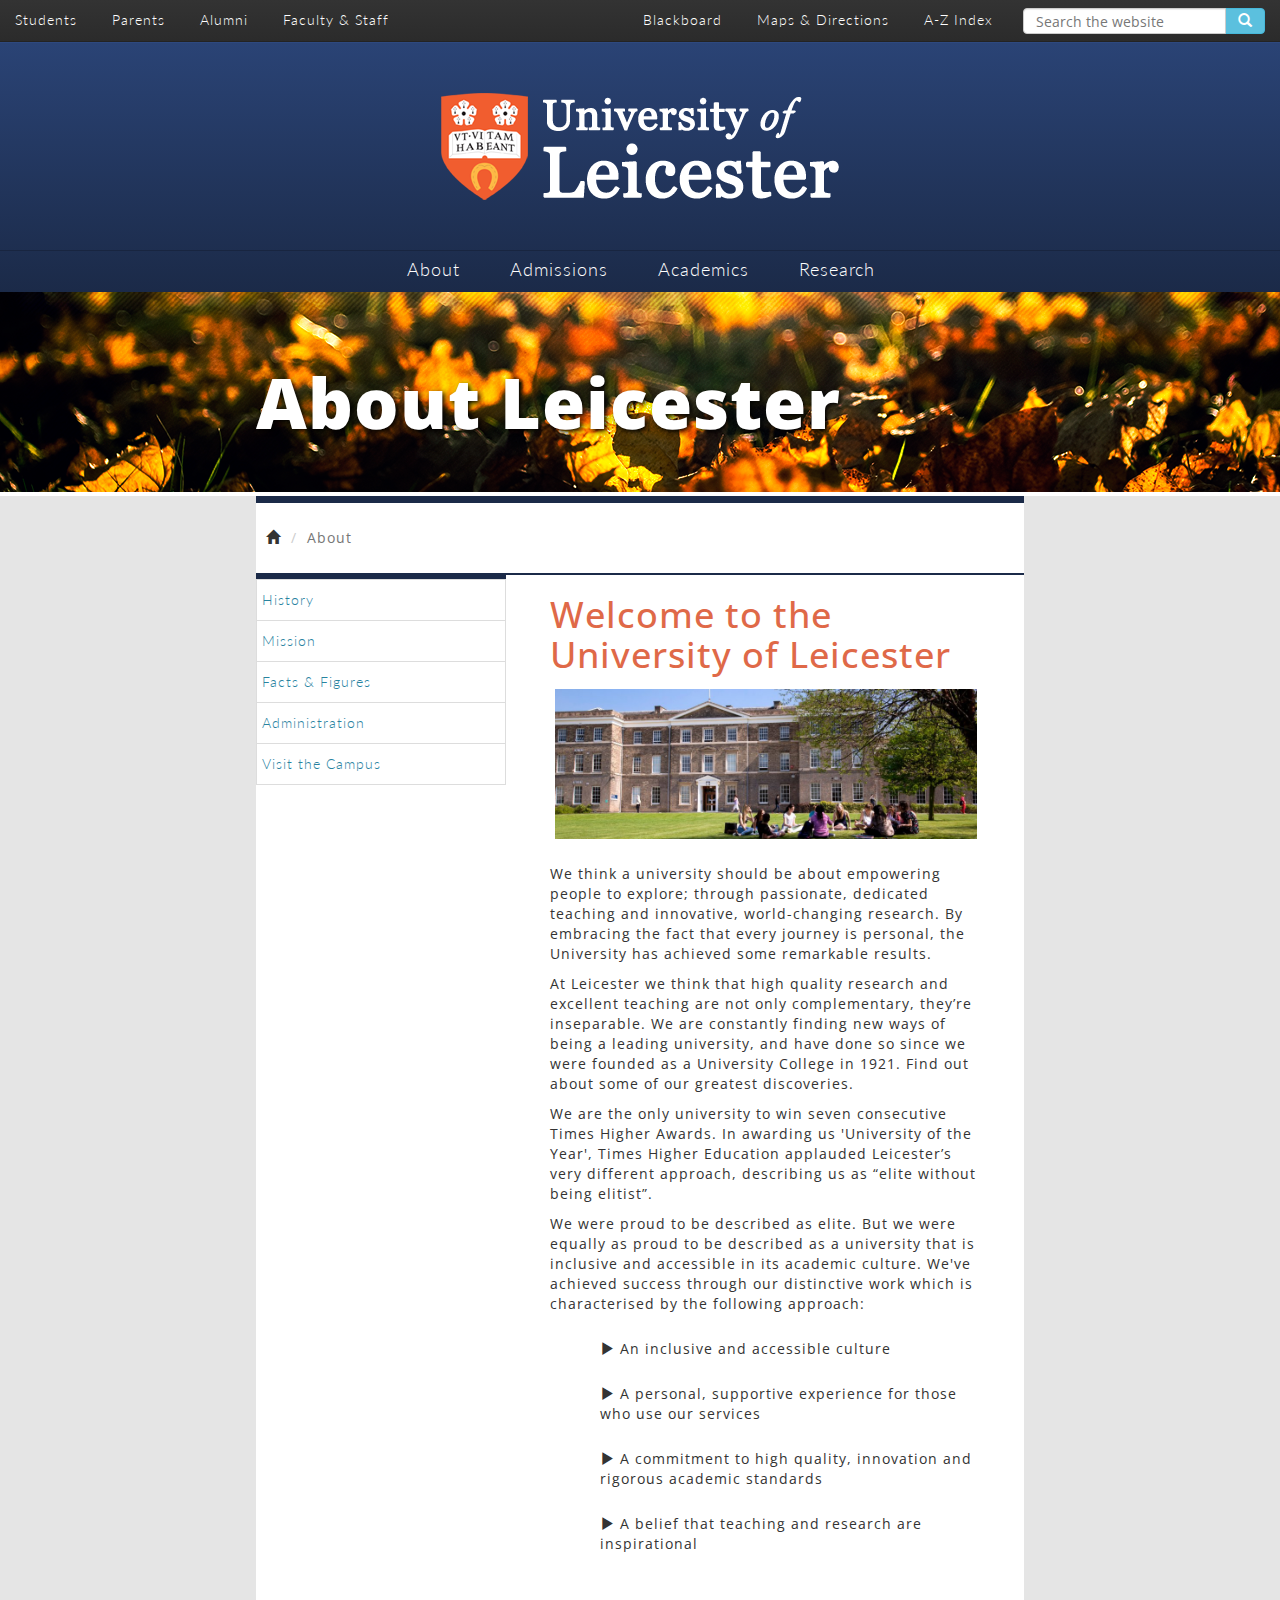
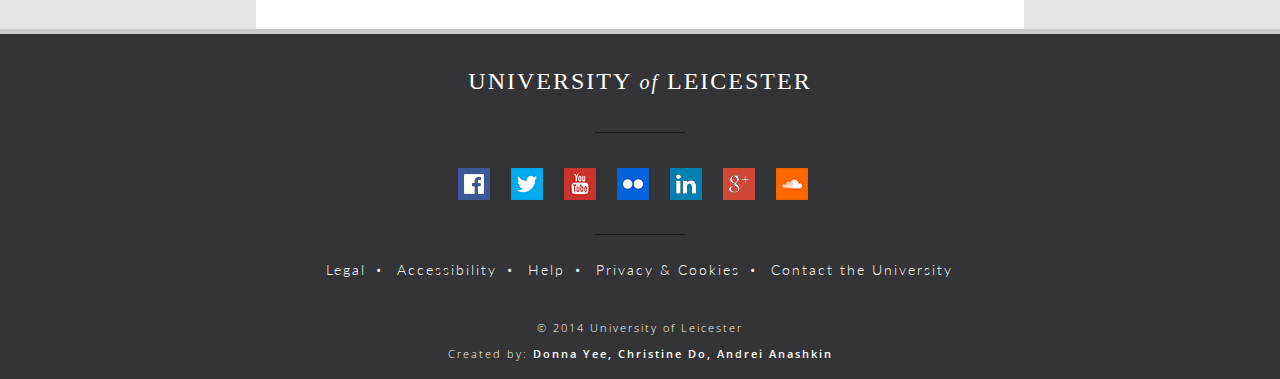
==== about.html @ 31a04ade "Initial Push of everything!" ====
<!DOCTYPE html>
<html>
    <head>
        <link type= "text/css" rel="stylesheet" href="css/main.css" />
        <link type= "text/css" rel="stylesheet" href="css/hovertab.css" />
        <link type= "text/css" rel="stylesheet" href="css/bootstrap.css" />
        
        <title>About | University of Leicester</title>
        <meta charset="utf-8">
        <meta name="author" content="Donna Yee, Christine Do, Andrei Anashkin">
        <meta name="description" content="A Redesign of the University of Leicester Site">
        
        <!-- fonts -->
        <link href='http://fonts.googleapis.com/css?family=Open+Sans:400,600,700,300%7CPontano+Sans' rel='stylesheet' type='text/css'>
        <link href='http://fonts.googleapis.com/css?family=Lato:300,400,700' rel='stylesheet' type='text/css'>
    </head>
    
    <body>
    <div id = "container">
        
        <!-- **************************  TOP NAVIGATION  ************************** -->
        <div id = "topNav">
            <div id = "userType">
                <a class = "utWords" href= "students.html">Students</a>
                <a class = "utWords" href= "#">Parents</a>
                <a class = "utWords" href= "#">Alumni</a>
                <a class = "utWords" href= "#">Faculty &amp; Staff</a>
            </div>
            <form action="#" class="navbar-form navbar-right">
               <div class="input-group">
                   <input type="Search" placeholder="Search the website" class="form-control" />
                   <div class="input-group-btn">
                       <button class="btn btn-info">
                       <span class="glyphicon glyphicon-search"></span>
                       </button>
                   </div>
               </div>
            </form>
            
            <div id = "otherLinks">
                <a class = "otWords" href="#">Blackboard</a>
                <a class = "otWords" href="#">Maps &amp; Directions</a>
                <a class = "otWords" href="#">A-Z Index</a>
            </div>
        </div>
        
        
        <!-- **************************  LOGO AND MAIN NAV  ************************** -->
        <div id = "logoContainer">
            <a href="index.html"><img id = "logo" src="img/logo.png" alt="x"></a><br>
                <div id="tabs">
	               <nav class="tabs">
		              <a class = "mainLinks" href= "about.html">About</a>
		              <div class="tabs-content">
                          <div class="tabsContainer">
                                <div class="col-sm-3">
                                    <img src="img/about.png" alt="x"></div>
                                <div class="leftText col-sm-4"> 
                                    We think a university should be about empowering people to explore; through passionate, dedicated teaching and innovative, world-changing research. By embracing the fact that every journey is personal, the University has achieved some remarkable results.
                                </div>
                                <div class="leftLinks col-sm-2">
                                    <a class="subLinks" href="#">History</a><br>
                                    <a class="subLinks" href="#">Mission</a><br>
                                    <a class="subLinks" href="#">Facts &amp; Figures</a><br>
                                    <a class="subLinks" href="#">Administration</a><br>
                                    <a class="subLinks" href="#">Visit the Campus</a><br>
                                </div>
                              </div>
                          </div> 

		              <a class = "mainLinks" href= "#">Admissions</a>
                  <div class="tabs-content">
                          <div class="tabsContainer">
                                <div class="col-sm-3">
                                    <img src="img/admissions.png" alt="x"></div>
                                <div class="leftText col-sm-4"> 
                                    We’re proud to be a fixture in the top 20 of all major national league tables and ranked in the top 2% of universities in the world by both the QS World University Rankings and THE World University Rankings. What this means for you is that by choosing Leicester you'll be choosing an experience that will make more of you - giving you the opportunity to get a high-quality degree here and a much better start out there.
                                </div>
                                <div class="leftLinks col-sm-2">
                                    <a class="subLinks" href="#">Prospective Undergraduates</a><br>
                                    <a class="subLinks" href="#">Graduate Programs</a><br>
                                    <a class="subLinks" href="#">International Students</a><br>
                                    <a class="subLinks" href="#">Summer Programs</a><br>
                                    <a class="subLinks" href="#">Financial Aid</a>
                                </div>
                              </div>
                          </div> 
		              <a class = "mainLinks" href= "academics.html">Academics</a>
                  <div class="tabs-content">
                          <div class="tabsContainer">
                                <div class="col-sm-3">
                                    <img src="img/academics.png" alt="x"></div>
                                <div class="leftText col-sm-4"> 
                                    At Leicester, we’re continually striving to use our academic expertise to increase our understanding of the world, so that we might change it for the better. And we’ve made many important discoveries along the way, from the technique of DNA fingerprinting, to unearthing a lost city from an ancient civilisation in Libya – an astonishing find that could re-write history.
                                </div>
                                <div class="leftLinks col-sm-2">
                                    <a class="subLinks" href="#">Academics Calendar</a><br>
                                    <a class="subLinks" href="#">Undergraduate Education</a><br>
                                    <a class="subLinks" href="#">Graduate Education</a><br>
                                    <a class="subLinks" href="#">Department and Programs</a><br>
                                </div>
                              </div>
                          </div> 
		              <a class = "mainLinks" href= "#">Research</a>
                  <div class="tabs-content">
                          <div class="tabsContainer">
                                <div class="col-sm-3">
                                    <img src="img/research.png" alt="x"></div>
                                <div class="leftText col-sm-4"> 
                                    The University's research plays an important role in a changing world. From the invention of genetic fingerprinting, pioneering space explorations through to our search for King Richard III - our work is world leading and impactful.
                                </div>
                                <div class="leftLinks col-sm-4">
                                    <a class="subLinks" href="#">Current Research</a><br>
                                    <a href="#">Departmental Research</a><br>
                                    <a class="subLinks" href="#">Research With Us</a><br>
                                    <a class="subLinks" href="#">Institutes &amp; Centers</a><br>
                                    <a class="subLinks" href="#">Global Challenges</a><br>
                                    <a class="subLinks" href="#">Innovation</a>
                                </div>
                            </div>
                        </div>
	               </nav>
                </div>
            </div>
		
		<!-- **************************** About ************************************ -->
        <div id="aboutHeader"></div> 
        <h1 class="secTitle">About Leicester</h1>
        <div class="secContainerbg">
		<div class="secContainer">
			<ol class="breadcrumb">
				<li>
				<a href="index.html"><span class="glyphicon glyphicon-home" aria-hidden="true"></span></a>
				</li>
				<li class="active">About</li>
			</ol>
			<hr class="style-one">
			<div class="list-group">
				<a href="#" class="list-group-item">History</a>
				<a href="#" class="list-group-item">Mission</a>
				<a href="#" class="list-group-item" id="right">Facts &amp; Figures</a>
				<a href="#" class="list-group-item">Administration</a>
				<a href="#" class="list-group-item">Visit the Campus</a>
			</div>
			<div class="subMain">
				<h1>Welcome to the University of Leicester</h1>
				<img src="img/aboutImg.jpg" alt="x"/><br><br>
                
                <p>We think a university should be about empowering people to explore; through passionate, dedicated teaching and innovative, world-changing research. By embracing the fact that every journey is personal, the University has achieved some remarkable results.</p>

                <p>At Leicester we think that high quality research and excellent teaching are not only complementary, they’re inseparable. We are constantly finding new ways of being a leading university, and have done so since we were founded as a University College in 1921. Find out about some of our greatest discoveries.</p>

                <p>We are the only university to win seven consecutive Times Higher Awards. In awarding us 'University of the Year', Times Higher Education applauded Leicester’s very different approach, describing us as “elite without being elitist”. </p>

                <p>We were proud to be described as elite. But we were equally as proud to be described as a university that is inclusive and accessible in its academic culture. We've achieved success through our distinctive work which is characterised by the following approach:</p>
                <div class="list">
                    <ul>
                        <li class="spacing"><span class="glyphicon glyphicon-play"></span> An inclusive and accessible culture</li>
                        <li class="spacing"><span class="glyphicon glyphicon-play"></span> A personal, supportive experience for those who use our services</li>
                        <li class="spacing"><span class="glyphicon glyphicon-play"></span> A commitment to high quality, innovation and rigorous academic standards</li>
                        <li class="spacing"><span class="glyphicon glyphicon-play"></span> A belief that teaching and research are inspirational</li>
                    </ul>
                </div>
			</div>
		</div>
        </div>
        <!-- **************************  FOOTER  ************************** -->
        <div id = "footer">
            <p class="footerText">University <span class="footerText">of</span> Leicester</p>
            <p></p><br>
            <p class=border></p>
            <br><br>
            <a href="#"><img src="img/social/facebook.png" class="social" alt="x"></a>
            <a href="#"><img src="img/social/twitter.png" class="social" alt="x"></a>
            <a href="#"><img src="img/social/youtube.png" class="social" alt="x"></a>
            <a href="#"><img src="img/social/flickr.png" class="social" alt="x"></a>
            <a href="#"><img src="img/social/linkedin.png" class="social" alt="x"></a>
            <a href="#"><img src="img/social/googleplus.png" class="social" alt="x"></a>
            <a href="#"><img src="img/social/soundcloud.png" class="social" alt="x"></a>
            <p></p><br>
            <p class="border"></p>
            <p></p>
            <a href="#" class="footerlinks">Legal</a>&bullet;
            <a href="#" class="footerlinks">Accessibility</a>&bullet;
            <a href="#" class="footerlinks">Help</a>&bullet;
            <a href="#" class="footerlinks">Privacy &amp; Cookies</a>&bullet;
            <a href="#" class="footerlinks">Contact the University</a>
            <br><br>
            <p id = "copyright">&copy; 2014 University of Leicester</p>
            <p id="createtext">Created by: <span class="createtext">Donna Yee, Christine Do, Andrei Anashkin</span></p>
        </div>
	</div>
	</body>
</html>
---- css/main.css ----
/********************************** Global ***********************************/

body{
    background-color: #000;
    margin: 0px;
    height: 100%;
    width: 100%;
    font-family: 'Open Sans', Helvetica, sans-serif;
}

#container{
    height: inherit;
    width: inherit;
    letter-spacing: 1px;
}

a{
    text-decoration: none;
    font-family: 'Lato', 'Open Sans', Helvetica, sans-serif;
    -webkit-transition: all .2s ease-in-out;
    -moz-transition: all .2s ease-in-out;
    -o-transition: all .2s ease-in-out;
    transition: all .2s ease-in-out;
}

.clear{
    clear: both;
}

h3{
    padding-bottom: 10px;
    border-bottom: 5px solid #1B2A48;
}

ul{
    list-style: none;
    padding-left: 0;
}

.spacing{
    margin-top: 25px;
    margin-bottom: 25px;
}

/****************************** Top Navigation ****************************/

#topNav{
    position: relative;
    width: 100%;
    margin: 0px auto;
    height: 42px;
    background-color: #595850;
    background-image: linear-gradient(#333 0%, #2B2B2B 100%);
    border-bottom: 1px solid #232323;
}

#userType{
    vertical-align: middle;
    padding-top: 10px;
    float: left;
}

#otherLinks{
    vertical-align: middle;
    padding-top: 10px;
    float: right;
}

.searchText{
    margin-top: 5px;
    border-top-left-radius: 5px;
    border-bottom-left-radius: 5px;
    position: relative;
    float: right;
}

.searchButton{
    margin-top: 5px;
    position: relative;
    border: 2px solid #207cca;
    border-top-right-radius: 5px;
    border-bottom-right-radius: 5px;
    background-color: #207cca;
    color: #fafafa;
    font-weight: bold;
    float: right;
    margin-right: 20px;
}

.searchButton:hover{
    background-color: #5895c9;
    border-color: #5895c9;
}

.utWords, .otWords{
    color: #fff;
    font-weight: 300;
    padding-right: 15px;
    padding-left: 15px;
    font-size: 14px;
    font-family: 'Lato', 'Open Sans', Helvetica, sans-serif;
}

a.utWords:link, a.otWords:link{
    color: #fff;
}

a.utWords:visited, a.otWords:visited{
    color: #fff;
}

a.utWords:hover, a.otWords:hover{
    text-decoration: none;
    color: #0DA2DA;
}
/****************************** Logo & Main Nav ****************************/

#logoContainer{
    position: relative;
    width: inherit;
    height: 250px;
    text-align: center;
    background-color: #1B2A48;
    background-image: linear-gradient(#2a4375 0%, #1B2A48 100%);
    border-top: 1px solid #2E497F;
}

#logo{
    padding-top: 50px;
    padding-bottom: 50px;
}

#mainNav{
    position: absolute;
    text-align: center;
    width: inherit;
}

.mainLinks{
    color: #fff;
    font-weight: 300;
    padding-right: 25px;
    padding-left: 25px;
    font-size: 18px;
    font-family: 'Lato', 'Open Sans', Helvetica, sans-serif;
    padding-bottom: 15px;
    margin: 0;
	margin-left: -2px;
	margin-right: -3px;
}

a.mainLinks:link{
    color: #fff;
}

a.mainLinks:visited{
    color: #fff;
}

a.mainLinks:hover{
    text-decoration: none;
    color: #0DA2DA;
}

/****************************** Title Image ***********************************/

#carouselContainer{
    position: relative;
    width: inherit;
    background-size: contain;
    background-color: #ccc;
}

.verticalCenterTitle{
    margin-right: -15px;
    margin-left: -15px;
    position: relative;
    top: 20%;
}


/********************************** News Home *********************************/

#news{
    padding-top: 40px;
    padding-bottom: 40px;
    position: relative;
    width: 100%;
    background-image: url(../img/newsimg3.png);
    background-attachment: fixed;
    background-repeat: round;
    background-size: contain;
}

.textContainer{
    margin-left: 10%;
    margin-right: 10%;
}

.title{
    font-size: 24px;
    font-family: 'Open Sans', Helvetica, sans-serif;
    font-weight: 600;
    color: #fff;
    background-color: #DF6948;
    padding-right: 25px;
    padding-left: 21.5%;
    margin-right: 10px;
    box-shadow: 1px 1px 5px #333;
}

.newsDesc{
    min-height: 250px;
    background-color: #fff;
    padding: 10px 10px 10px 10px;
}

.newsImg{
    width: 100%;
}

.moreHeadlines{
    background-color: #fff;
    min-height: 605px;
    background-size: contain;
    padding: 10px 10px 10px 10px;
    box-shadow: 1px 1px 5px #333;
}

.readMore{
    overflow: hidden;
    background-color: #fff;
    width: 100%;
    padding: 10px 10px 10px 10px;
}

span.moreHeadlines{
    overflow: hidden;
    background-color: #fff;
    width: 100%;
    padding: 0px 0px 0px 0px;
    float: right;
}

a.Headlines {
    text-decoration: none;
    font-family: 'Lato', 'Open Sans', Helvetica, sans-serif;
    font-weight: 300;
    -webkit-transition: all .3s ease-in-out;
    -moz-transition: all .3s ease-in-out;
    -o-transition: all .3s ease-in-out;
    transition: all .3s ease-in-out;
    color: #0DA2DA;
}

a.Headlines:visited {
    text-decoration: none;
    color: #0DA2DA;
}

a.Headlines:hover {
    text-decoration: none;
    color: red;
}

div.dropshadow {
    box-shadow: 1px 1px 5px #333;
}

/****************************** Events Home *******************************/

#event{
    padding-top: 40px;
    padding-bottom: 40px;
    position: relative;
    background-size: contain;
    height: 397px;
    background-color: #F5FCFF;
    width: 100%;
    border-top: 5px solid #c9c9c9;
}

#eventsTitle{
    font-size: 24px;
    font-family: 'Open Sans', Helvetica, sans-serif;
    font-weight: 600;
    color: #fff;
    background-color: #DF6948;
    padding-right: 30px;
    padding-left: 20%;
    margin-right: 10px;
    box-shadow: 1px 1px 5px #b0b0b0;
}

.eventsSub{
  
  padding-left: 15px;
    font-size: 13px;
    font-weight: 300;
    font-family: 'Lato', 'Open Sans', Helvetica, sans-serif;
    display: inline-block;
    color: #0DA2DA;
    border-left: 2px solid #0DA2DA;
}

.theDate{
    float: left;
    padding-bottom: 50px;
    margin-top: 2%;
    padding-right: 10px;
}

.month{
    font-size: 21px;
    font-family: 'Open Sans', Helvetica, sans-serif;
    font-weight: 300;
    color: #fff;
    background-color: #5bc0de;
    border: none;
    border-top-right-radius: 10px;
    border-top-left-radius: 10px;
    display: inline-block;
    text-align: center;
    width: 75px;
}

.date{
    font-size: 21px;
    font-family: 'Open Sans', Helvetica, sans-serif;
    font-weight: 300;
    color: #fff;
    background-color: #1B2A48;
    padding-top: 5px;
    padding-bottom: 5px;
    border: none;
    border-bottom-right-radius: 10px;
    border-bottom-left-radius: 10px;
    display: inline-block;
    text-align: center;
    width: 75px;
}

.events {
    display: block;
    background-color: #e5e5e5;
    border-radius: 5px;
    width: 350px;
    height: 100px;
    padding: 10px;
    vertical-align: middle;
    font-size: 14px;
    box-shadow: 1px 1px 5px #c9c9c9;
}

a.events {
    text-decoration: none;
    font-family: 'Lato', 'Open Sans', Helvetica, sans-serif;
    font-weight: 300;
    -webkit-transition: all .3s ease-in-out;
    -moz-transition: all .3s ease-in-out;
    -o-transition: all .3s ease-in-out;
    transition: all .3s ease-in-out;
    color: #0DA2DA;
}

.events a:visited {
    text-decoration: none;
    color: #0DA2DA;
}

a.events:hover {
    text-decoration: none;
    background-color: #FFAB91;
    color: #fff;
}

span.eventsHeader {
    font-weight: 600;
    font-size: 18px;
    border-bottom: 2px solid #FF9F80;
}


span.glyphiconStyle {
    font-size: 10px;
    color: #666;
}

/********************************** Footer ************************************/

#footer{
    position: relative;
    width: 100%;
    height: 350px;
    background-image: url(../img/footerimg.png);
    background-position: bottom;
    background-attachment: fixed;
    background-repeat: no-repeat;
    background-size: auto;
    background-color: #343436;
    border-top: 5px solid #c9c9c9;
    margin: 0 auto;
    color: white; 
    text-align: center;
    letter-spacing: 2px;
}

.social {
    padding-right: 15px;
    opacity: 1;
    filter: none;
    -webkit-filter: grayscale(0%);
    -webkit-transition: all .4s ease-in-out;
    -moz-transition: all .4s ease-in-out;
    -o-transition: all .4s ease-in-out;
    transition: all .4s ease-in-out;
}

.social:hover {
    opacity: .5;
    filter: gray;
    -webkit-filter: grayscale(100%);
}

.footerlinks {
    padding-left: 8px;
    padding-right: 10px;
    padding-bottom: 13px;
    font-size: 14px;
    font-weight: 300;
}

a.footerlinks:link {
    text-decoration: none;
    font-family: 'Lato', 'Open Sans', Helvetica, sans-serif;
    color: #fff;
}

a.footerlinks:visited {
    text-decoration: none;
    color: #fff;
}
a.footerlinks:hover {
    text-decoration: none;
    color: #0DA2DA;
}

.footerText {
    font-family: georgia;
    font-weight: 300;
    font-size: 24px;
    text-transform: uppercase;
    padding-top: 30px;
}

span.footerText {
    text-transform: lowercase;
    font-style: italic;
    font-size: 20px;
    font-weight: 400;
}

.border {
    content: "";
    display: inline-block;
    width: 90px;
    border-bottom: 1px solid rgba(0,0,0,.5);
}

#copyright{
    padding-top: 20px;
    font-size: 11px;
    font-weight: 300;
}

#createtext {
    font-size: 11px;
    padding-bottom: 5px;
    font-family: 'Open Sans', "Helvetica Neue", helvetica, sans-serif;
    font-weight: 300;
}

span.createtext {
    font-weight: 600;
}

/*************************** Secondary Page ***********************************/

#aboutHeader{
	height: 200px;
	width: 100%;
    background-image: url(../img/aboutHeader.png);
    background-size: cover;
    background-repeat: no-repeat;
}

#academicsHeader{
    height: 200px;
	width: 100%;
    background-image: url(../img/academicsHeader.png);
    background-size: cover;
    
    background-repeat: no-repeat;
}

#studentsHeader{
    height: 200px;
	width: 100%;
    background-image: url(../img/studentHeader.png);
    background-size: cover;
    background-repeat: no-repeat;
}

#studentLifeHeader{
    height: 200px;
	width: 100%;
    background-image: url(../img/studentlifeHeader.png);
    background-size: cover;
    background-repeat: no-repeat;
}

#housingHeader{
    height: 200px;
	width: 100%;
    background-image: url(../img/housingHeader.png);
    background-size: cover;
    background-repeat: no-repeat;
}

.secContainerbg {
    background-color: #e5e5e5;
}

.secContainer {
    position: relative;
	margin-left: 20%;
	margin-right: 20%;
    height: inherit;
	max-width: 1200px;
    overflow: hidden;
    background-color: #fff;
    border-top: 7px solid #1B2A48;
}

.secTitle {
	font-size: 70px;
    margin-left: 20%;
    margin-right: 20%;
	margin-top: -10%;
	margin-bottom: 55px;
    font-family: 'Open Sans', 'Helvetica Neue', Helvetica, sans-serif;
    font-weight: 800;
    text-shadow: 2px 2px 5px #000;
    color: #FFF;
}
	
hr.style-one {
	margin-bottom: 0;
	margin-top: -20px;
    border: 0;
    height: 2px;
    background-color: #1B2A48;
}
    
.subMain {
    clear: right;
    margin-left: 21em;
    margin-right: 3em;
    padding-bottom: 50px;
}

.subMain h1{
    color: #DF6948;
}

.subMain img {
	width: 100%;
    padding: 5px;
}

.list{
    margin-left: 50px;
}

.subItem{
    color: #333;
    background-color: #efefef;
    text-decoration: none;
    position: relative;
    display: block;
    padding: 10px 5px 10px 50px;
    margin-bottom: -1px;
    width: 250px;
    border: 1px solid #ddd;
    font-size: 16px;
    font-family: 'Lato', 'Open Sans', Helvetica, sans-serif;
}

a.subItem:link, a.subItem:visited{
}

a.subItem:hover{
    color: #fff;
    background-color: #5bc0de;
    text-decoration: none;
    position: relative;
    display: block;
    padding: 10px 5px;
    margin-bottom: -1px;
    width: 250px;
    border: 1px solid #ddd;
    font-size: 16px;
    font-family: 'Lato', 'Open Sans', Helvetica, sans-serif;
}

#activeLink{
    color: #fff;
    background-color: #df6948;
    text-decoration: none;
    position: relative;
    display: block;
    padding: 10px 5px;
    margin-bottom: -1px;
    width: 250px;
    border: 1px solid #ddd;
    font-size: 16px;
    font-family: 'Lato', 'Open Sans', Helvetica, sans-serif;
}

a.activeLink:link, a.activeLink:visited, a.activeLink:hover{
}

#subLink{
    padding-left: 50px;
    color: #333;
    text-decoration: none;
    font-weight: bold;
    position: relative;
    display: block;
    margin-bottom: -1px;
    width: 250px;
    border: 1px solid #ddd;
    font-size: 16px;
    font-family: 'Lato', 'Open Sans', Helvetica, sans-serif;
}

a.subLink:link, a.subLink:visited, a.subLink:hover{
    background-color: #efefef;
}
---- css/hovertab.css ----
#tabs {
    vertical-align: bottom;
    height: 300px;
    position: relative;
	overflow: hidden;
    line-height: 260%;
}

.tabs-content {
    height: 262px;
    width: 100%;
    background-color: #fff;
	overflow: hidden;
	position: absolute;
	bottom: 0;
	display: none;
}

.tabs {
    border-top: 1px solid #182540;
	overflow: hidden;
}

.tabs a {
    text-align: center;
	position: relative;
	overflow: hidden;
    -webkit-transition: all .4s ease-in-out;
    -moz-transition: all .4s ease-in-out;
    -o-transition: all .4s ease-in-out;
    transition: all .4s ease-in-out;
}

.tabs a:after {
	position: absolute;
	top: 0;
	left: 10px;
	width: 21px; 
	text-align: center; 
	margin: 10px 10px 5px 0; 
	color: #ffffff;
}

.tabs a:hover{
    background-color: #fff;
    color: #DF6948;
}

.tabs a:hover + .tabs-content {
	display: block;
    z-index: 5000;
}

.tabs-content:hover{
    display: block;
    z-index: 5000;
}

.tabsContainer{
    padding-top: 20px;
    margin-left: 17%;
    margin-right: -20%;
    height: inherit;
}

/*
.bottomCrumb{
    position: absolute;
    width: inherit;
    bottom: 0;
    height: 35px;
    background-color: #555;
}
.crumb{
    color: #fff;
    font-weight: bold;
    font-size: 2em;
}
*/

.leftText {
    font-family: 'Open Sans', 'Helvetica Neue', Helvetica, sans-serif;
    font-weight: 400;
    line-height: 150%;
    color: #333;
}

.leftLinks{
    font-size: 16px;
    height: inherit;
    text-align: left;
}

.leftLinks a {
    text-decoration: none;
    font-family: 'Lato', 'Open Sans', 'Helvetica Neue', Helvetica, sans-serif;
    -webkit-transition: all .4s ease-in-out;
    -moz-transition: all .4s ease-in-out;
    -o-transition: all .4s ease-in-out;
    transition: all .4s ease-in-out;
}

.leftLinks a:link {
    color: #DF6948;
    text-decoration: none;
}

.leftLinks a:visited {
    color: #DF6948;
    text-decoration: none;
}

.leftLinks a:hover {
    color: #0DA2DA;
    text-decoration: none;
}
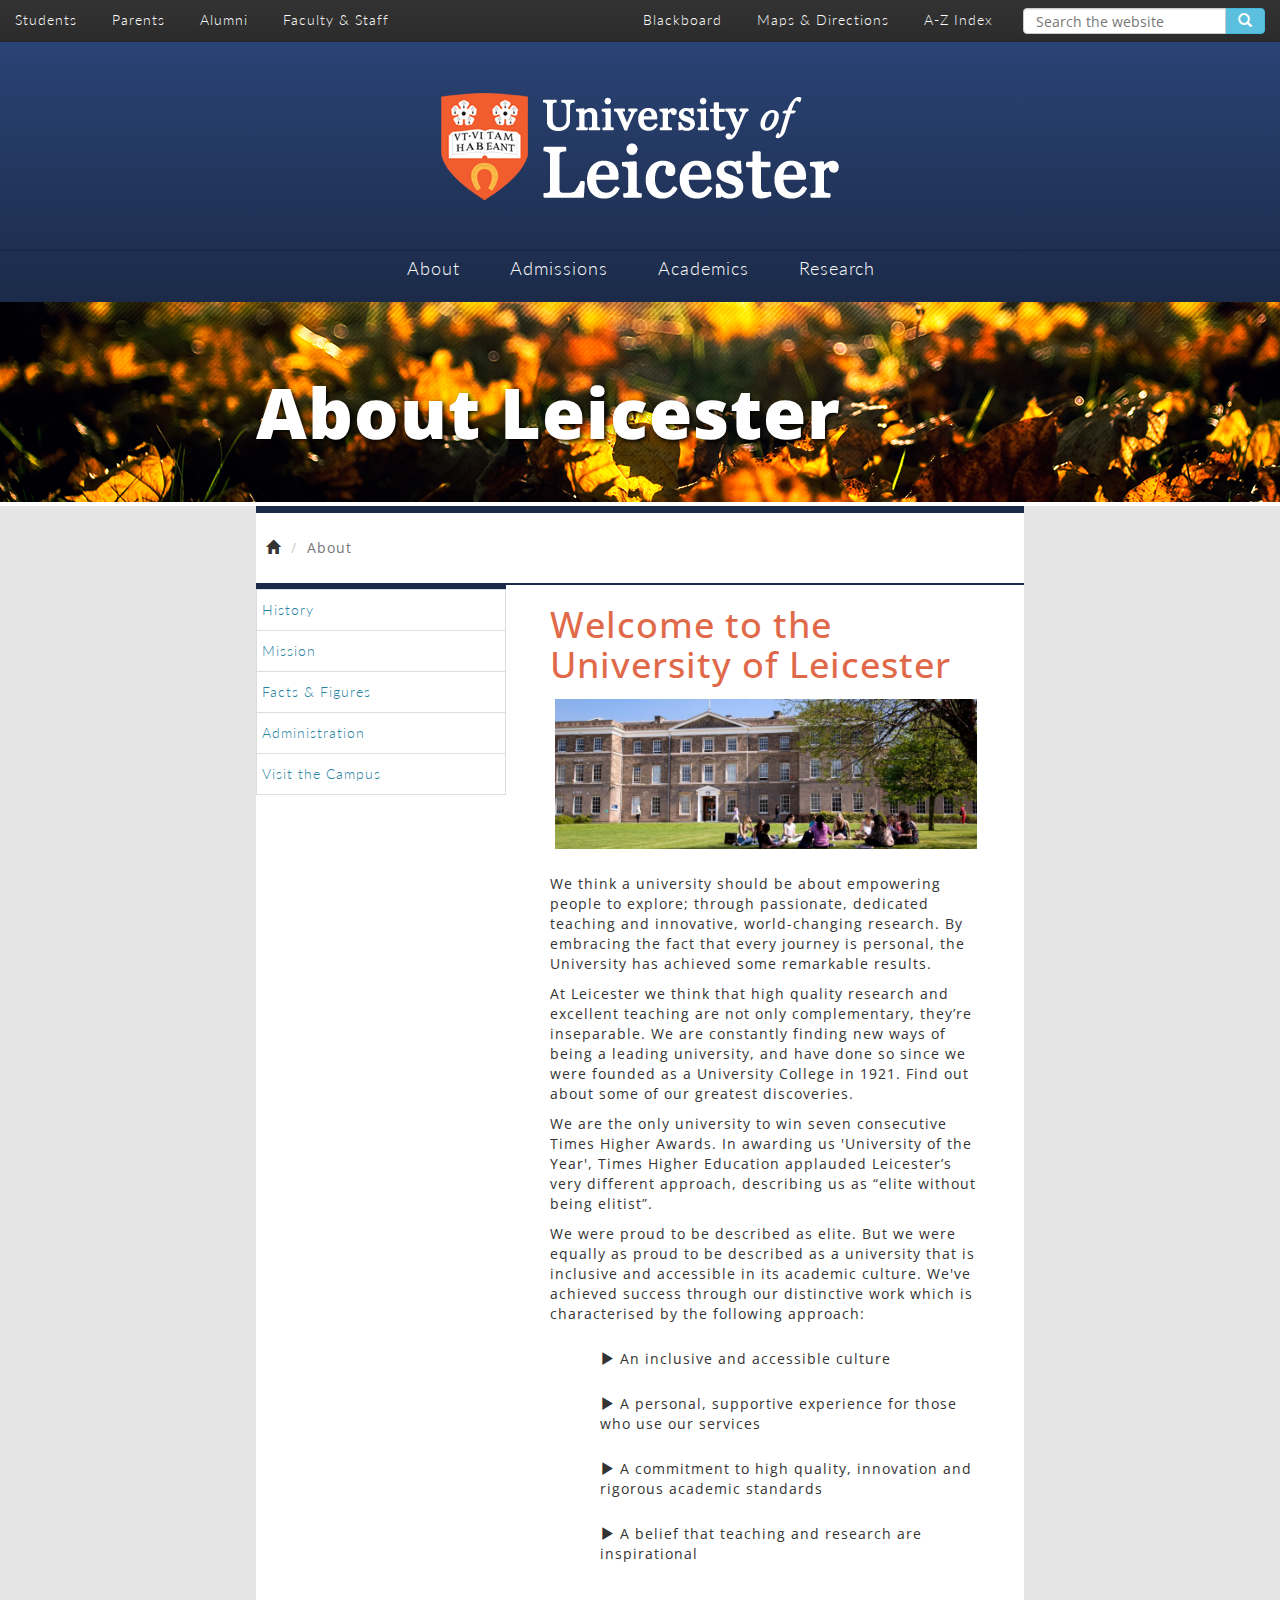
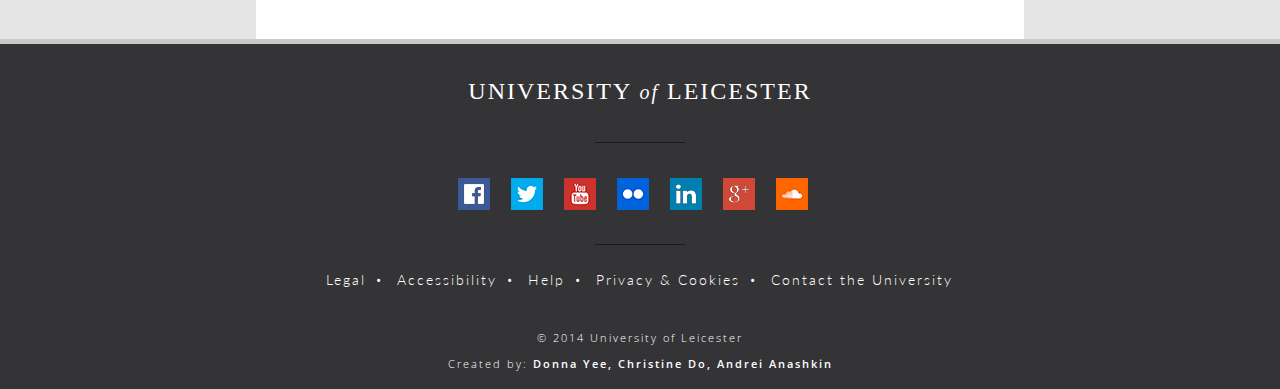
==== commit 7a89e5a5: "Fixed hover tab text to be more responsive" ====
--- a/about.html
+++ b/about.html
@@ -53,8 +53,7 @@
 		              <a class = "mainLinks" href= "about.html">About</a>
 		              <div class="tabs-content">
                           <div class="tabsContainer">
-                                <div class="col-sm-3">
-                                    <img src="img/about.png" alt="x"></div>
+                                    <img class="col-sm-3" src="img/about.png" alt="x">
                                 <div class="leftText col-sm-4"> 
                                     We think a university should be about empowering people to explore; through passionate, dedicated teaching and innovative, world-changing research. By embracing the fact that every journey is personal, the University has achieved some remarkable results.
                                 </div>
@@ -71,8 +70,7 @@
 		              <a class = "mainLinks" href= "#">Admissions</a>
                   <div class="tabs-content">
                           <div class="tabsContainer">
-                                <div class="col-sm-3">
-                                    <img src="img/admissions.png" alt="x"></div>
+                                    <img class="col-sm-3" src="img/admissions.png" alt="x">
                                 <div class="leftText col-sm-4"> 
                                     We’re proud to be a fixture in the top 20 of all major national league tables and ranked in the top 2% of universities in the world by both the QS World University Rankings and THE World University Rankings. What this means for you is that by choosing Leicester you'll be choosing an experience that will make more of you - giving you the opportunity to get a high-quality degree here and a much better start out there.
                                 </div>
@@ -88,8 +86,7 @@
 		              <a class = "mainLinks" href= "academics.html">Academics</a>
                   <div class="tabs-content">
                           <div class="tabsContainer">
-                                <div class="col-sm-3">
-                                    <img src="img/academics.png" alt="x"></div>
+                                    <img class="col-sm-3" src="img/academics.png" alt="x">
                                 <div class="leftText col-sm-4"> 
                                     At Leicester, we’re continually striving to use our academic expertise to increase our understanding of the world, so that we might change it for the better. And we’ve made many important discoveries along the way, from the technique of DNA fingerprinting, to unearthing a lost city from an ancient civilisation in Libya – an astonishing find that could re-write history.
                                 </div>
@@ -104,12 +101,11 @@
 		              <a class = "mainLinks" href= "#">Research</a>
                   <div class="tabs-content">
                           <div class="tabsContainer">
-                                <div class="col-sm-3">
-                                    <img src="img/research.png" alt="x"></div>
+                                    <img class="col-sm-3" src="img/research.png" alt="x">
                                 <div class="leftText col-sm-4"> 
                                     The University's research plays an important role in a changing world. From the invention of genetic fingerprinting, pioneering space explorations through to our search for King Richard III - our work is world leading and impactful.
                                 </div>
-                                <div class="leftLinks col-sm-4">
+                                <div class="leftLinks col-sm-2">
                                     <a class="subLinks" href="#">Current Research</a><br>
                                     <a href="#">Departmental Research</a><br>
                                     <a class="subLinks" href="#">Research With Us</a><br>
--- a/css/main.css
+++ b/css/main.css
@@ -118,7 +118,7 @@
 #logoContainer{
     position: relative;
     width: inherit;
-    height: 250px;
+    height: 260px;
     text-align: center;
     background-color: #1B2A48;
     background-image: linear-gradient(#2a4375 0%, #1B2A48 100%);
@@ -250,7 +250,7 @@
     -moz-transition: all .3s ease-in-out;
     -o-transition: all .3s ease-in-out;
     transition: all .3s ease-in-out;
-    color: #0DA2DA;
+    color: #29839f;
 }
 
 a.Headlines:visited {
@@ -370,7 +370,7 @@
 
 a.events:hover {
     text-decoration: none;
-    background-color: #FFAB91;
+    background-color: #df6948;
     color: #fff;
 }
 
--- a/css/hovertab.css
+++ b/css/hovertab.css
@@ -3,11 +3,11 @@
     height: 300px;
     position: relative;
 	overflow: hidden;
-    line-height: 260%;
+    line-height: 250%;
 }
 
 .tabs-content {
-    height: 262px;
+    height: 265px;
     width: 100%;
     background-color: #fff;
 	overflow: hidden;
@@ -58,25 +58,11 @@
 
 .tabsContainer{
     padding-top: 20px;
-    margin-left: 17%;
-    margin-right: -20%;
+    padding-bottom: 20px;
+    margin-left: 15%;
+    margin-right: -25%;
     height: inherit;
 }
-
-/*
-.bottomCrumb{
-    position: absolute;
-    width: inherit;
-    bottom: 0;
-    height: 35px;
-    background-color: #555;
-}
-.crumb{
-    color: #fff;
-    font-weight: bold;
-    font-size: 2em;
-}
-*/
 
 .leftText {
     font-family: 'Open Sans', 'Helvetica Neue', Helvetica, sans-serif;
@@ -87,7 +73,7 @@
 
 .leftLinks{
     font-size: 16px;
-    height: inherit;
+    height: 100%;
     text-align: left;
 }
 
